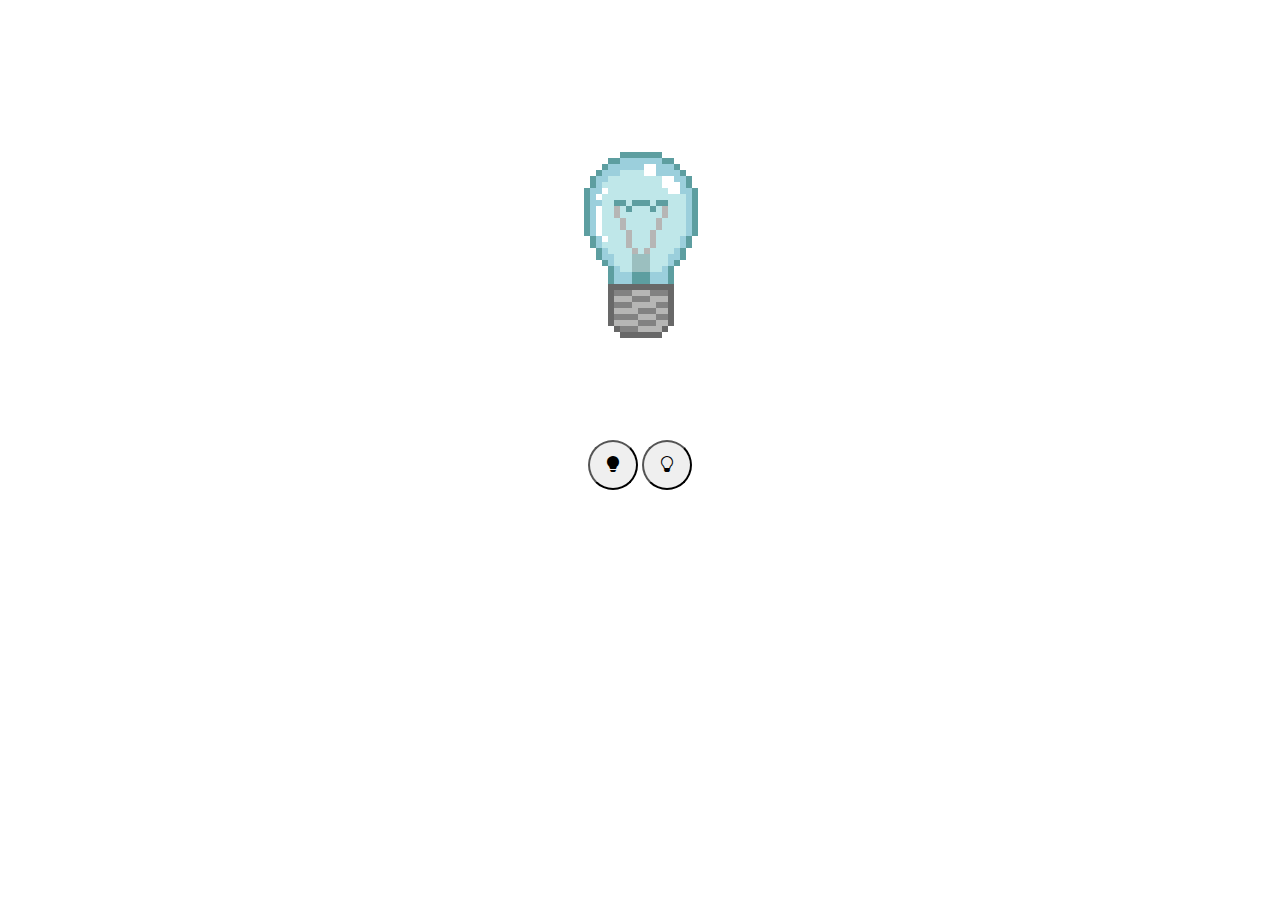
==== Lâmpada/Index.html @ 3aa0db7e "Lam" ====
<!DOCTYPE html>
<html lang="pt-br">
<head>
    <meta charset="UTF-8">
    <meta http-equiv="X-UA-Compatible" content="IE=edge">
    <meta name="viewport" content="width=device-width, initial-scale=1.0">
    <link rel="stylesheet" href="https://cdn.jsdelivr.net/npm/bootstrap-icons@1.8.1/font/bootstrap-icons.css">
    <link rel="stylesheet" href="https://maxcdn.bootstrapcdn.com/bootstrap/4.5.2/css/bootstrap.min.css">
    <link rel="stylesheet" href="Style.css">

    <title>Lâmpada</title>
</head>
<body id="tudo">

    
    

    <main>
        <div>
            <img src="img/LamApagada.png" alt="Lâmpada" id='lam'>
        </div>

        <div>
            <button id='lig'><i class="bi bi-lightbulb-fill"></i></button>
            <button id='des'><i class="bi bi-lightbulb"></i></button>
          
        </div>

    </main>


    


   

</body>
<script src="https://code.jquery.com/jquery-3.5.1.slim.min.js"></script>
<script src="https://cdn.jsdelivr.net/npm/@popperjs/core@2.5.3/dist/umd/popper.min.js"></script>
<script src="https://maxcdn.bootstrapcdn.com/bootstrap/4.5.2/js/bootstrap.min.js"></script>
<script src="Script.js"></script>
</html>
---- Lâmpada/Style.css ----
header, main{
    display: flex;
    flex-direction: column;
    align-items: center;
}

button{
   width: 50px;
   height: 50px;
    border-radius: 100%;
}
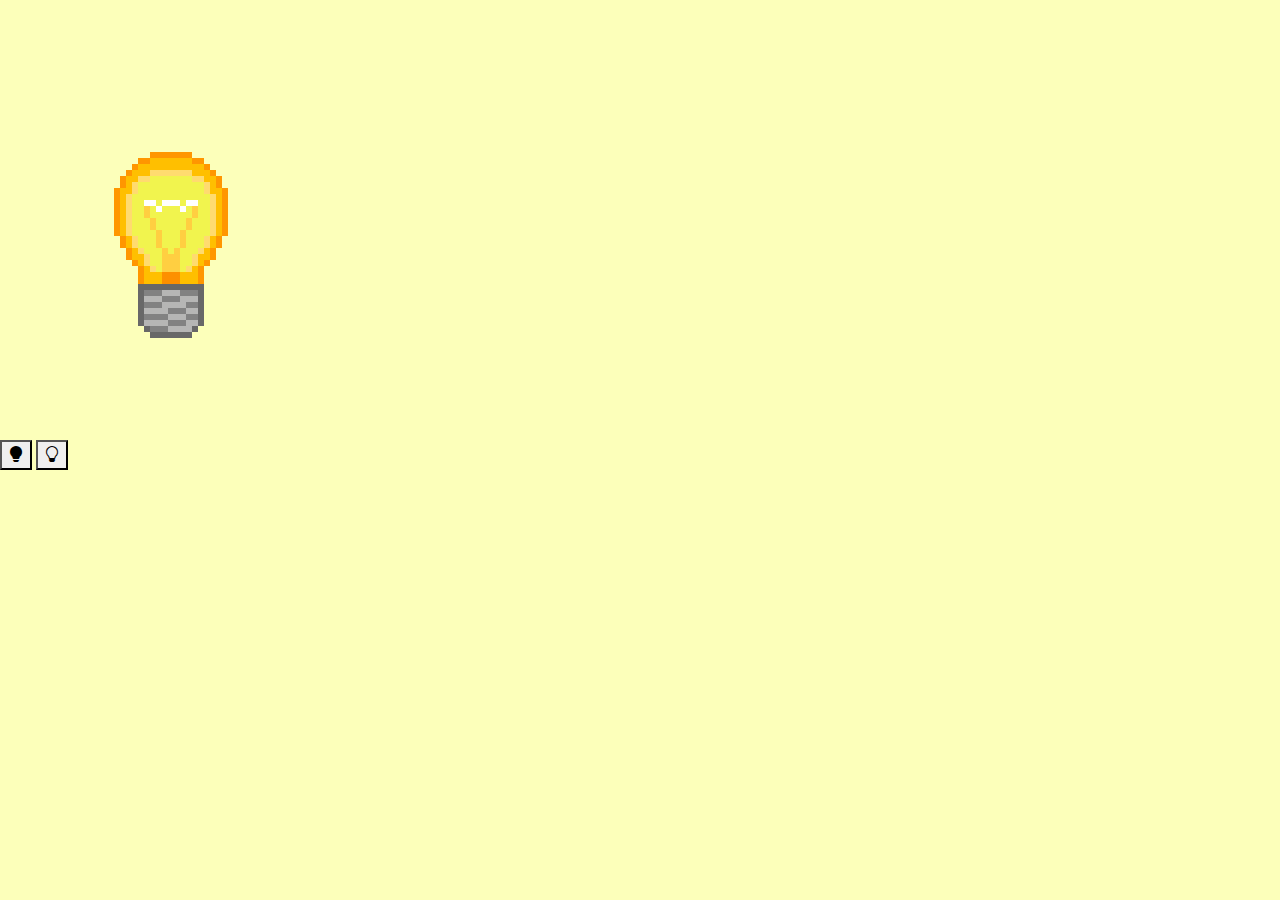
==== commit 459eb3ad: "Cabo" ====
--- a/Lâmpada/Index.html
+++ b/Lâmpada/Index.html
@@ -1,5 +1,6 @@
 <!DOCTYPE html>
 <html lang="pt-br">
+
 <head>
     <meta charset="UTF-8">
     <meta http-equiv="X-UA-Compatible" content="IE=edge">
@@ -10,10 +11,11 @@
 
     <title>Lâmpada</title>
 </head>
+
 <body id="tudo">
 
-    
-    
+
+
 
     <main>
         <div>
@@ -23,20 +25,21 @@
         <div>
             <button id='lig'><i class="bi bi-lightbulb-fill"></i></button>
             <button id='des'><i class="bi bi-lightbulb"></i></button>
-          
+
         </div>
 
     </main>
 
 
-    
 
 
-   
+
+
 
 </body>
 <script src="https://code.jquery.com/jquery-3.5.1.slim.min.js"></script>
 <script src="https://cdn.jsdelivr.net/npm/@popperjs/core@2.5.3/dist/umd/popper.min.js"></script>
 <script src="https://maxcdn.bootstrapcdn.com/bootstrap/4.5.2/js/bootstrap.min.js"></script>
 <script src="Script.js"></script>
+
 </html>--- a/Lâmpada/Style.css
+++ b/Lâmpada/Style.css
@@ -1,3 +1,5 @@
+@media screen and (max-width: 768px){
+    
 header, main{
     display: flex;
     flex-direction: column;
@@ -9,7 +11,4 @@
    height: 50px;
     border-radius: 100%;
 }
-
-
-
-
+}